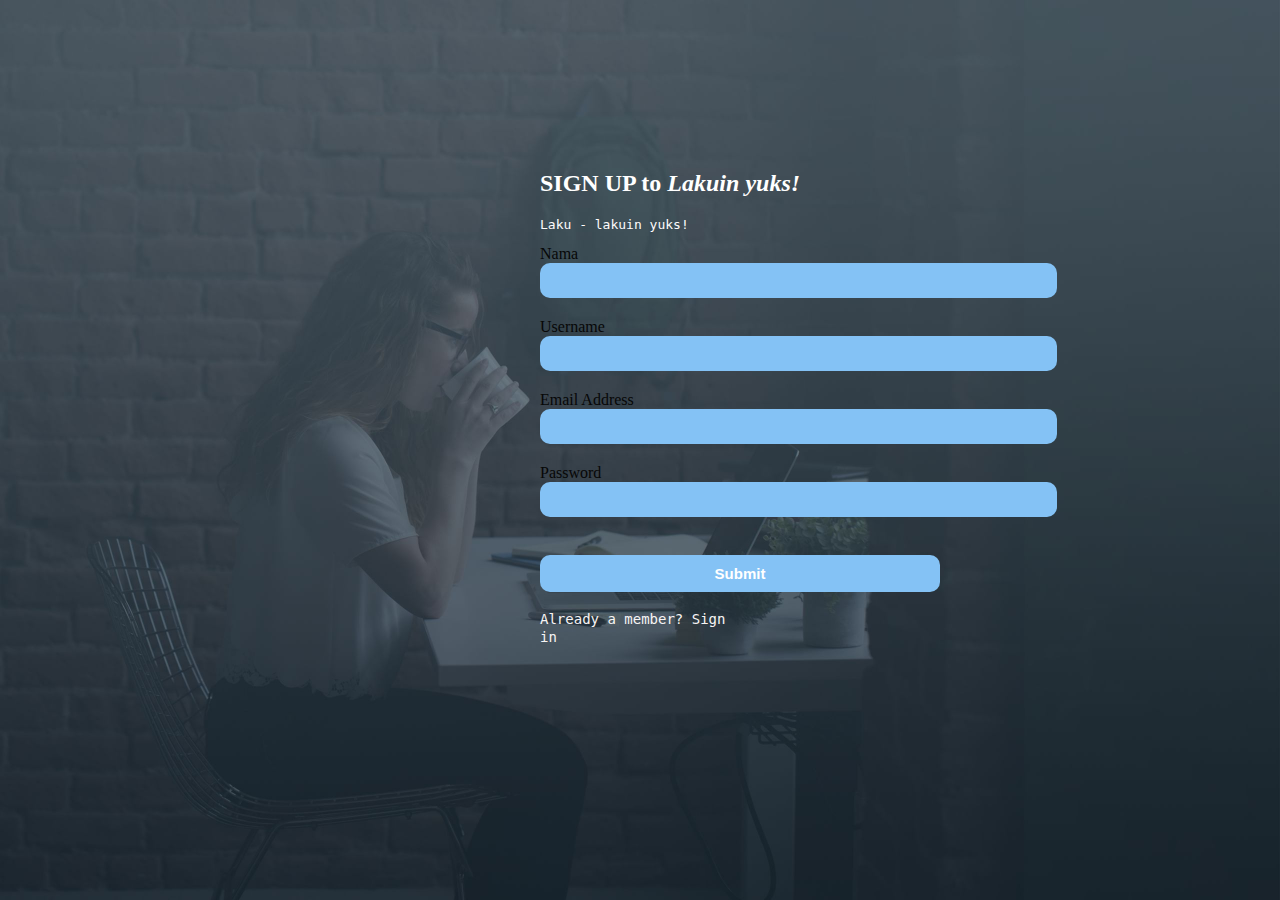
==== sign up.html @ ae0c0035 "tugasku" ====
<!DOCTYPE html>
<html lang="en">
<head>
    <meta charset="UTF-8">
    <meta name="viewport" content="width=device-width, initial-scale=1.0">
    <title>Sign Up</title>
    <script src="sign up.js"></script>
    <link rel="stylesheet" href="sign up.css">
</head>
<body>

    <form id="sign up" class="login" action="/sign up.html">
        <label><h2>SIGN UP to <i>Lakuin yuks!</i> </h2></label>
        <p class="keterangan">Laku - lakuin yuks!</p>
        <label>Nama</label>
        <input type="text" name="nama" class="formlogin" size="60" required>
        <label>Username</label>
        <input type="text" name="username" class="formlogin" size="60" maxlength="20" required>
        <label>Email Address</label>
        <input type="email" name="email" class="formlogin" size="60" required>
        <label>Password</label>
        <input type="password" name="password" class="formlogin" size="60" required minlength="6">
        <br><br>
        <button  class="kliklogin" onclick="myFunction()"><b>Submit</b></button>
            
        <br><br>
            
        <a class="already" href="index.html">Already a member? Sign in</a>
    </form>
    <p id="simpan"></p>
      
</body>
</html>
---- sign up.css ----
body{
    background-image: url(index.jpg);
    background-size: 100%;
}
h2{
    text-align: left;
    width: 400PX;
    color: white;
}
.login{
   width: 200px;
    margin: 100px auto;
    padding: 50px 50px;
    
}
label{
    color: rgb(7, 7, 7);

}
.keterangan{ 
    width: 400px;
    font-family: monospace;
    font-size: 13px;
    color: rgb(253, 251, 251);
    ;
}
.formlogin{
    box-sizing: border-box;
    padding: 10px 10px;
    size: 70px;
    margin-bottom: 20px;
    border-radius: 10px;
    border: none;
    background: rgb(132, 194, 245);

}

.kliklogin{
    background: rgb(132, 194, 245);
    color: white;
    width: 400px;
    border: none;
    border-radius: 10px;
    padding: 10px;
    font-size: 15px; 
}

.already{
    font-family: monospace;
    color: rgb(247, 244, 244);
    font-size: 14px;
    text-decoration: none;
}
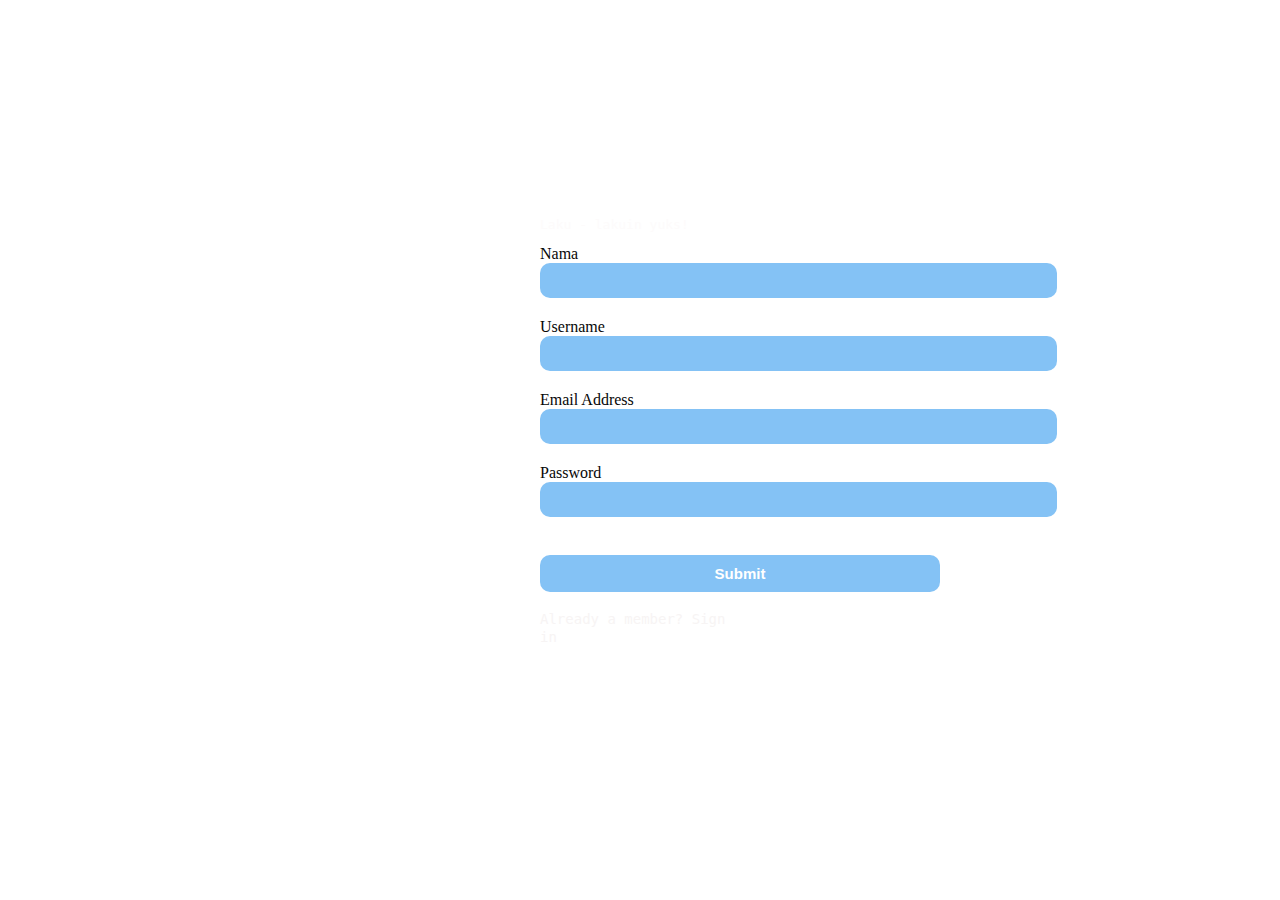
==== commit 48746746: "modif" ====
--- a/sign up.html
+++ b/sign up.html
@@ -21,10 +21,8 @@
         <label>Password</label>
         <input type="password" name="password" class="formlogin" size="60" required minlength="6">
         <br><br>
-        <button  class="kliklogin" onclick="myFunction()"><b>Submit</b></button>
-            
-        <br><br>
-            
+        <button  class="kliklogin" onclick="myFunction()"><b>Submit</b></button> 
+        <br><br>   
         <a class="already" href="index.html">Already a member? Sign in</a>
     </form>
     <p id="simpan"></p>
--- a/sign up.css
+++ b/sign up.css
@@ -1,5 +1,5 @@
 body{
-    background-image: url(index.jpg);
+    background-image: url(cover.jpg);
     background-size: 100%;
 }
 h2{
